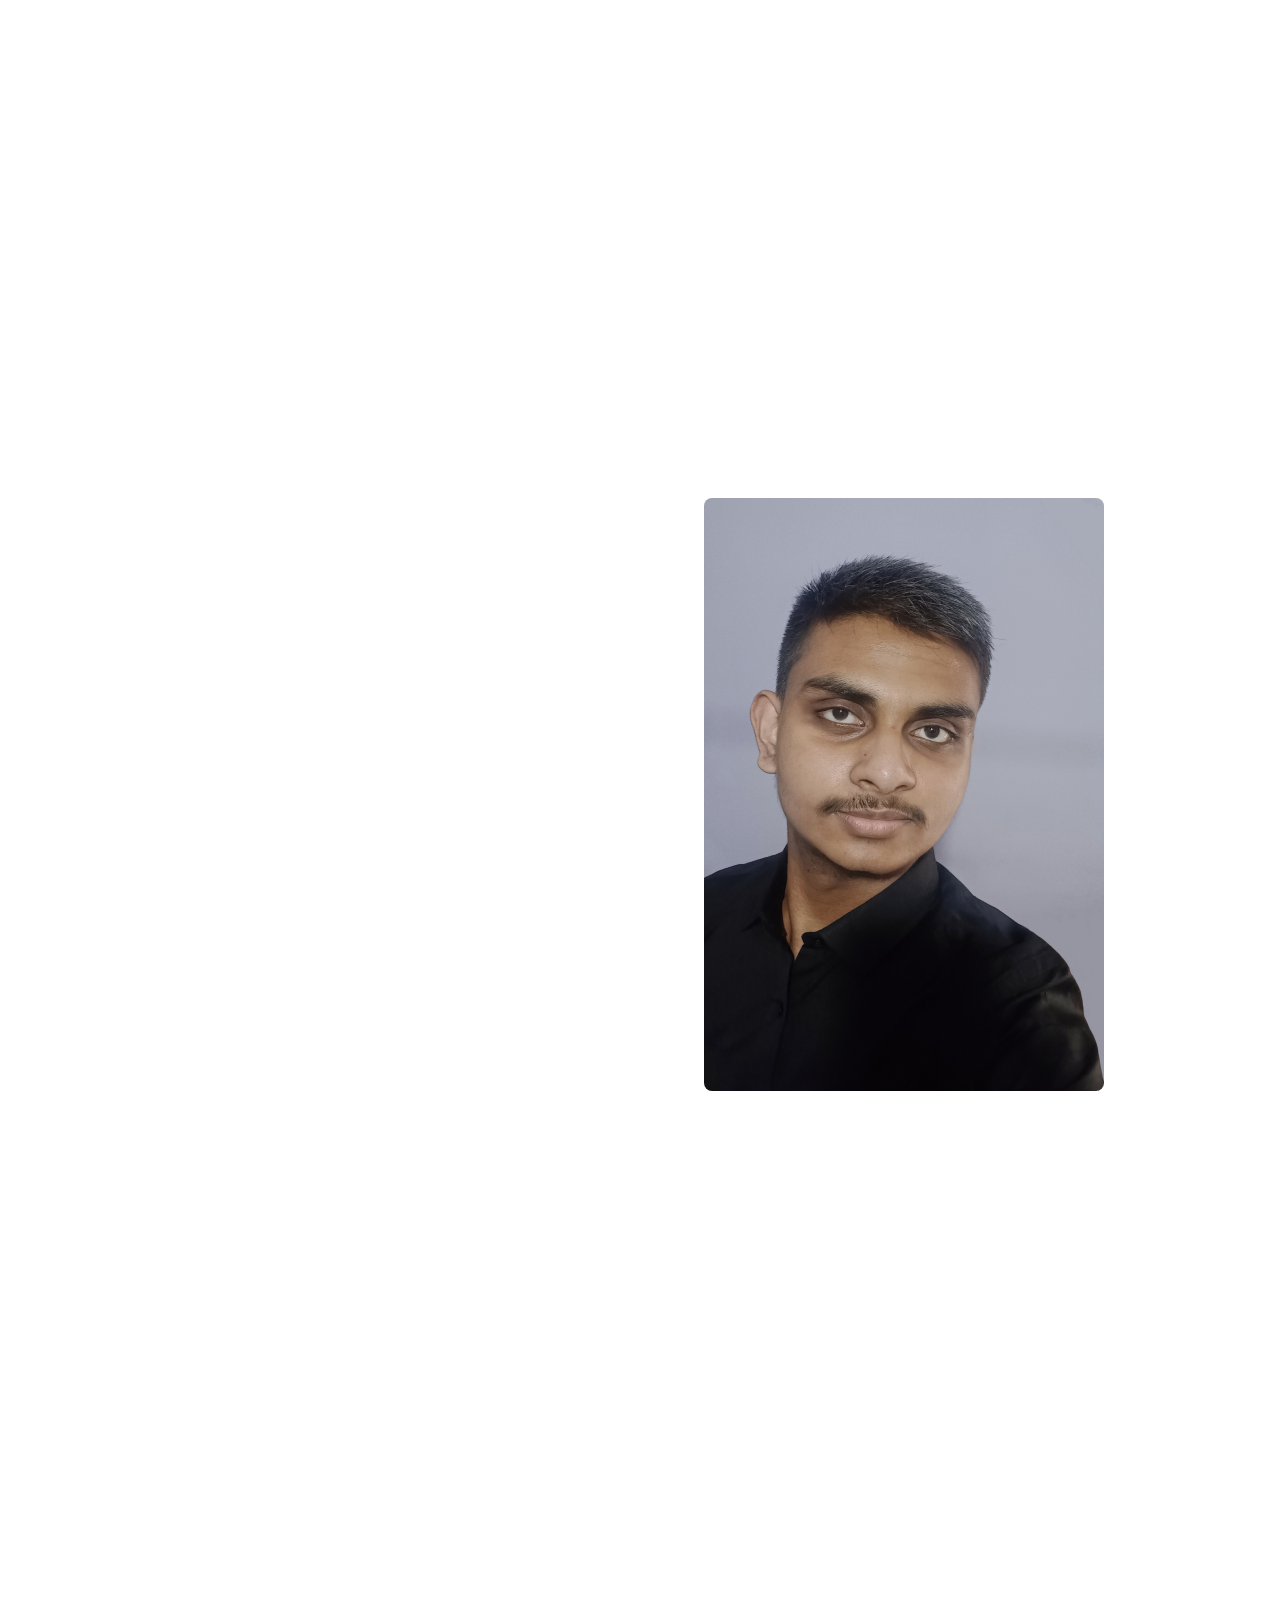
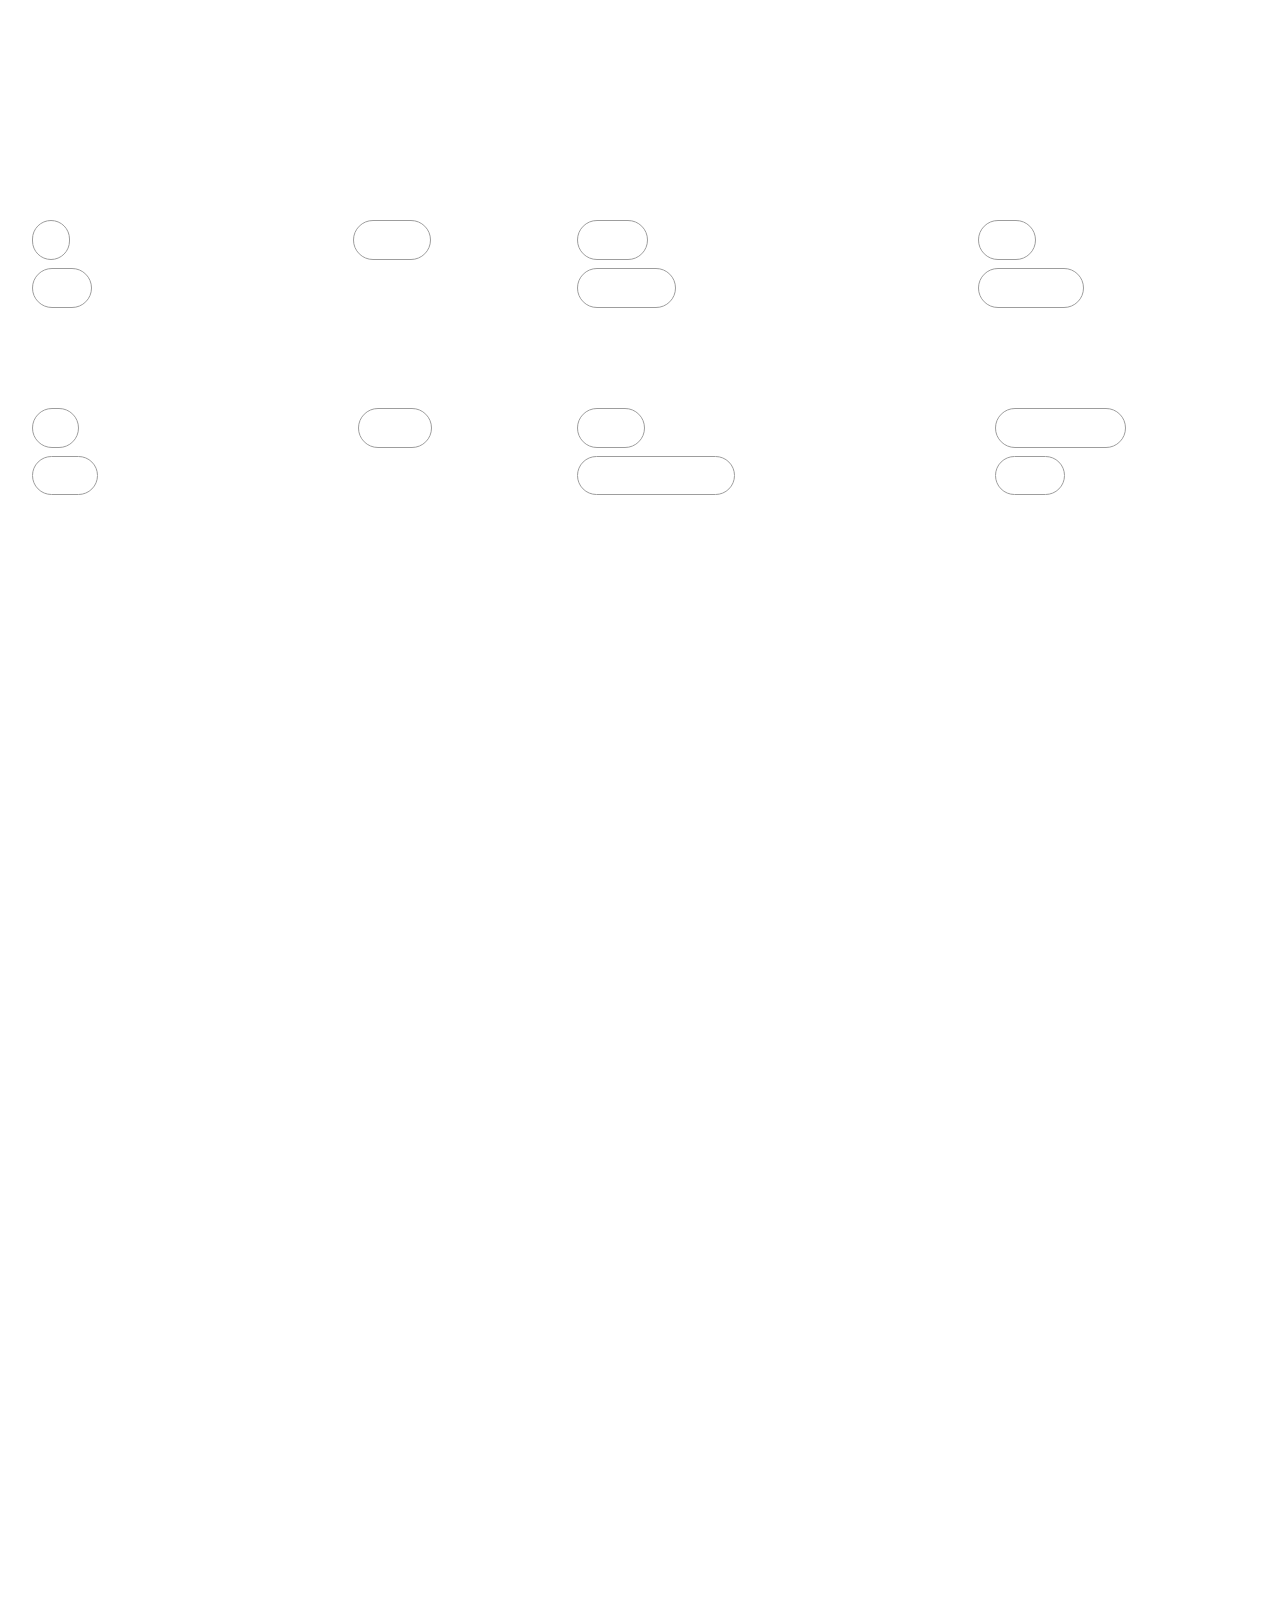
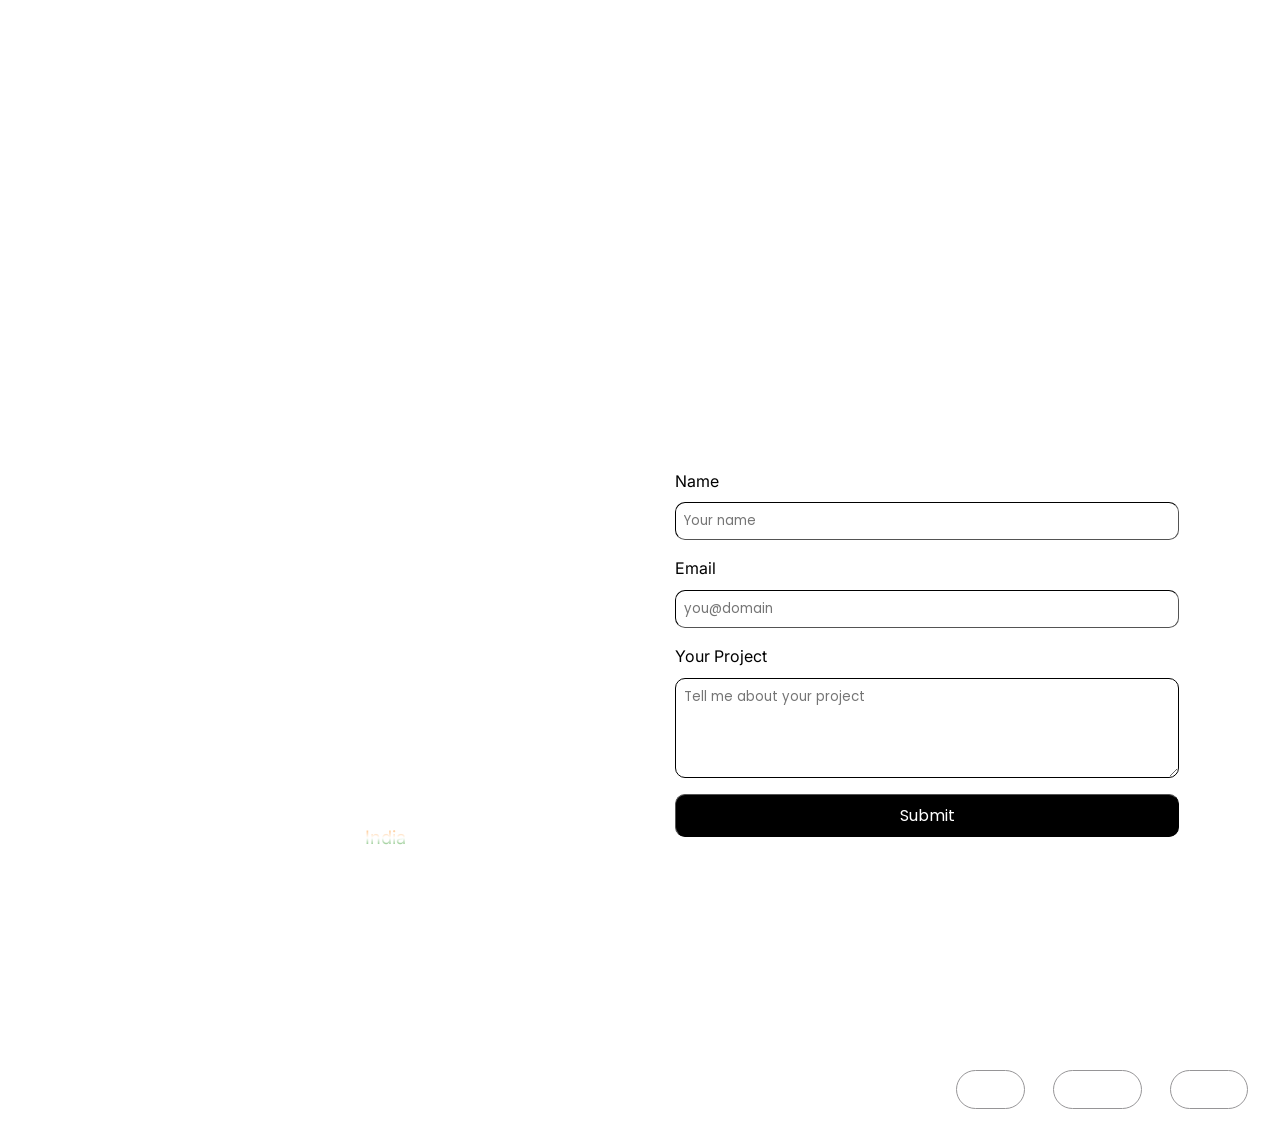
==== index.html @ 0ae8b8fb "modify:Add new fevicon icon" ====
<!doctype html>
<html lang="en">

<head>
  <meta charset="UTF-8" />
  <meta name="viewport" content="width=device-width, initial-scale=1.0" />
  <title>Anubhab Pathak — Software Engineer</title>
  <link rel="icon" type="image/png" href="assets/favicon_1/favicon-96x96.png" sizes="96x96" />
  <link rel="icon" type="image/svg+xml" href="assets/favicon/favicon.svg" />
  <link rel="shortcut icon" href="assets/favicon_1/favicon.ico" />
  <link rel="apple-touch-icon" sizes="180x180" href="assets/favicon_1/apple-touch-icon.png" />
  <link rel="manifest" href="assets/favicon_1/site.webmanifest" />
  <link rel="preconnect" href="https://fonts.googleapis.com" />
  <link rel="preconnect" href="https://fonts.gstatic.com" crossorigin />
  <link
    href="https://fonts.googleapis.com/css2?family=Cormorant:ital,wght@0,300..700;1,300..700&family=Inter:ital,opsz,wght@0,14..32,100..900;1,14..32,100..900&family=Permanent+Marker&family=Poppins:ital,wght@0,100;0,200;0,300;0,400;0,500;0,600;0,700;0,800;0,900;1,100;1,200;1,300;1,400;1,500;1,600;1,700;1,800;1,900&display=swap"
    rel="stylesheet" />
  <link rel="stylesheet" href="https://cdnjs.cloudflare.com/ajax/libs/font-awesome/6.5.1/css/all.min.css" />
  <link rel="stylesheet" href="style.css" />
</head>

<body>
  <div>
    <video autoplay loop muted playsinline class="bg-video">
      <source src="assets/portfolio_background_video_3.mp4" type="video/mp4" />
    </video>
  </div>
  <header>
    <div class="Home" style="padding: 8px"><a href="#hero-section">Anubhab Pathak</a></div>
    <div>
      <nav class="nav_buttons">
        <button class="hamburger" id="hamburger" aria-label="Toggle navigation">
          <span class="bar"></span>
          <span class="bar"></span>
          <span class="bar"></span>
        </button>
        <ul class="nav_setting" id="nav_setting">
          <li class="nav-item"><a href="#about-section" class="nav-link">About Me</a></li>
          <li class="nav-item"><a href="#skills-section" class="nav-link">Skills</a></li>
          <li class="nav-item"><a href="#projects-section" class="nav-link">Projects</a></li>
          <li class="nav-item"><a href="#contacts-section" class="nav-link">Contacts</a></li>
        </ul>
      </nav>
    </div>
  </header>
  <main>
    <section id="hero-section" class="hero hidden-element">
      <div class="hero_details_whole">
        <div class="hero_details_card">
          <h1 style="padding-top: 8px">Hi, I'm Anubhab Pathak</h1>
          <p>
            I'm a Computer Science student at Chandigarh University passionate
            about Web Development, Python, Cybersecurity, AI, and building
            real-world projects.Currently focused on creating projects,
            contributing to communities, and growing into a full-stack
            developer.
          </p>
        </div>
        <div>
          <dl class="hero_details_list_grid">
            <div>
              <dt>Location</dt>
              <dd>Mohali, Punjab</dd>
            </div>
            <div>
              <dt>Focus</dt>
              <dd>Software Developer</dd>
            </div>
            <div>
              <dt>Languages</dt>
              <dd>Hindi, English, Assamese</dd>
            </div>
            <div>
              <dt>Other Interest</dt>
              <dd>Hackathon Enthusiast</dd>
            </div>
          </dl>
        </div>
      </div>
      <div class="My_image_container hidden-element">
        <img class="My_image_styles" src="assets/my_image.webp" alt="Anubhab Pathak Image" srcset="" width="400" />
      </div>
    </section>
    <section id="about-section" class="About hidden-element">
      <div class="About_head">
        <h2>About Me</h2>
      </div>
      <div class="About_para">
        <p>
          I'm Anubhab, a Computer Science Engineering student at Chandigarh
          University.
        </p>
        <p>
          I enjoy turning ideas into real projects and constantly learning new
          technologies. My current focus is frontend development, Python
          programming, problem solving, and building a strong foundation in
          software engineering.
        </p>
        <p>
          Apart from academics, I'm actively involved in the
          <b>IEI Student Chapter (CU)</b> and <b>GDSC community</b>, where I
          collaborate with like-minded students and participate in technical
          activities.
        </p>
        <p>
          My long-term goal is to become a skilled software engineer and
          eventually build products that solve meaningful problems.
        </p>
      </div>
    </section>
    <section id="skills-section" class="Skills hidden-element">
      <div>
        <h2>Skills</h2>
      </div>
      <div style="padding-top: 32px">
        <dl class="skills_grid_list">
          <div>
            <div style="position: relative">
              <dt>Programming</dt>
            </div>
            <div class="skills_grid_list_parts">
              <dd>C</dd>
              <dd>Python</dd>
              <dd>C++</dd>
            </div>
          </div>
          <div>
            <div style="position: relative">
              <dt>Web Development</dt>
            </div>
            <div class="skills_grid_list_parts">
              <dd>HTML</dd>
              <dd>CSS</dd>
              <dd>Bootstrap</dd>
              <dd>JavaScript</dd>
            </div>
          </div>
          <div>
            <div style="position: relative">
              <dt>Tools</dt>
            </div>
            <div class="skills_grid_list_parts">
              <dd>Git</dd>
              <dd>Canva</dd>
              <dd>Linux</dd>
            </div>
          </div>
          <div>
            <div style="position: relative">
              <dt>Learning</dt>
            </div>
            <div class="skills_grid_list_parts">
              <dd>React</dd>
              <dd>Cybersecurity</dd>
              <dd>Cloud Computing</dd>
              <dd>AI/ML</dd>
            </div>
          </div>
        </dl>
      </div>
    </section>
    <section class="Experience__Education hidden-element" id="experience__education-section">
      <div class="Experience">
        <h2 style="padding-bottom: 32px">Experience</h2>
        <ul>
          <li>
            <div>
              <h3 style="
                    text-decoration: underline;
                    padding-bottom: 16px;
                    font-size: 25px;
                  ">
                Robo Club, Chandigarh University
              </h3>
              <span style="font-size: 19px">Core Team Member (Documentation & Operations
                Department)</span>
              <p>
                Contributing to technical events, documentation, coordination,
                and club activities.
              </p>
            </div>
          </li>
          <li>
            <div>
              <h3 style="
                    text-decoration: underline;
                    padding-bottom: 16px;
                    font-size: 25px;
                  ">
                Google Developer Groups, Chandigarh University
              </h3>
              <div style="font-size: 19px">Community Member</div>
              <p>
                Participating in developer events, workshops, and learning
                opportunities.
              </p>
            </div>
          </li>
        </ul>
      </div>
      <div class="Education">
        <h2 style="padding-bottom: 32px">Education</h2>
        <ul>
          <li>
            <div>
              <div style="padding-bottom: 16px; font-size: 19px">
                Bachelor of Engineering (Computer Science & Engineering)
              </div>
              <div style="
                    opacity: 70%;
                    display: flex;
                    flex-direction: row;
                    justify-content: space-between;
                  ">
                <span>Chandigarh University</span>
                <span>2025 - 2029</span>
              </div>
            </div>
          </li>
        </ul>
      </div>
    </section>
    <section class="Projects hidden-element" id="projects-section">
      <div>
        <h2 style="padding: 32px">Projects</h2>
      </div>
      <div>
        <ul>
          <li class="hidden-element">
            <h3 style="
                    text-decoration: underline;
                    padding-bottom: 16px;
                    font-size: 25px;
                  ">Portfolio Website</h3>
            <p>
              Personal portfolio website showcasing my projects, skills, and
              journey as a developer.
            </p>
            <div>
              <div class="in_btw_flex">
                <span style="font-size:20px;font-weight: bold">Technologies:</span>
                <span style="opacity: 70%;">HTML • CSS • Javascript</span>
              </div>
              <div class="in_btw_flex">
                <span style="font-size:20px;font-weight: bold">Features:</span>
                <span style="opacity: 70%;">Responsive Design</span>
                <span style="opacity: 70%;">Project Showcase</span>
                <span style="opacity: 70%;">Contact Section</span>
              </div>
            </div>
            <div class="icon_git_link" style="padding: 8px">
              <a href="https://github.com/Anu-aracnade/anubhab-portfolio-website">
                <span><i class="fa-brands fa-square-github fa-2xl icon_ani"></i></span>
              </a>
            </div>
          </li>
          <li class="hidden-element">
            <div>
              <h3 style="
                    text-decoration: underline;
                    padding-bottom: 16px;
                    font-size: 25px;
                  ">MindAnchor</h3>
              <p>
                AI-powered focus companion that helps students reduce
                distractions and improve productivity using webcam presence
                detection, focus analytics, and an intelligent study chatbot.
              </p>
              <div class="in_btw_flex">
                <span style="font-size:20px;font-weight: bold">Technologies:</span>
                <span style="opacity: 70%;"">Python • OpenCV • SQLite • Ollama • Tkinter</span>
                </div>
                <div class=" in_btw_flex">
                  <span style="font-size:20px;font-weight: bold">Features:</span>
                  <span style="opacity: 70%;">Face Presence Detection</span>
                  <span style="opacity: 70%;">Focus Session Tracking</span>
                  <span style="opacity: 70%;">AI Study Assistant</span>
                  <span style="opacity: 70%;">Analytics Dashboard</span>
                  <p style="padding-top: 16px; font-weight: bold;">
                    Built during Hack-O-Octo 3.0 (24-hour Hackathon) and it was
                    my first software project
                  </p>
              </div>
            </div>
             <div class="icon_git_link" style="padding: 8px">
              <a href="https://github.com/Anu-aracnade/MindAnchor">
                <span><i class="fa-brands fa-square-github fa-2xl icon_ani"></i></span>
              </a>
            </div>
          </li>
        </ul>
      </div>
    </section>
    <section class="contacts hidden-element" id="contacts-section">
      <div class="my_contact_details">
        <div>
          <h2 style="padding-bottom: 19px;">Let's Connect!</h2>
          <p>
            I'm always open to discussing technology, projects, hackathons,
            and opportunities.
          </p>
        </div>
        <div>
          <ul class="contact_icons">
            <li>
              <a href="mailto:anubhab01.aracnade@gmail.com" class="icon_ani">
                <span><i class="fa-solid fa-at fa-xl"></i></span>
              </a>
            </li>
            <li>
              <a href="https://linkedin.com/in/anubhab-p-7bbb3b365" class="icon_ani">
                <span><i class="fa-brands fa-linkedin fa-xl"></i></span>
              </a>
            </li>
            <li>
              <a href="https://github.com/Anu-aracnade" class="icon_ani">
                <span><i class="fa-brands fa-github fa-xl"></i></span>
              </a>
            </li>
            <li style="font-size: 18.5px;
                    background: #FF9933;
                    background: linear-gradient(180deg,
                    rgba(255, 153, 51, 1) 0%,
                    rgba(255, 255, 255, 1) 50%, 
                    rgba(18, 136, 8, 1) 100%);
                    -webkit-background-clip: text;
                    -webkit-text-fill-color: transparent;
                    background-clip: text;
                    color: transparent;">India
                    </li>
          </ul>
        </div>
      </div>
      <div class="viewer_details hidden-element">
        <form action="" novalidate>
          <div>
            <label for="viewer_name">Name</label>
            <input type="text" name="name" id="contact-name" placeholder="Your name" />
          </div>
          <div>
            <label for="viewer_email">Email</label>
            <input type="text" name="email" id="email-address" placeholder="you@domain" />
          </div>
          <div>
            <label for="viewer_project">Your Project</label>
            <textarea name="message" id="project_message" placeholder="Tell me about your project"></textarea>
          </div>
          <div>
            <button type="submit">
              <div>
                <p class="button_text">Submit</p>
              </div>
            </button>
          </div>
        </form>
      </div>
    </section>
  </main>
  <footer class="hidden-element">
    <div class="footer_division">
      <div class="my_details_footer">
        <span>Designed and built by Anubhab Pathak</span>
        <span>Mohali,Punjab</span>
        <span><a href="">Privacy</a></span>
      </div>
      <div class="my_contacts_footer">
        <a href="mailto:anubhab01.aracnade@gmail.com" class="your-existing-button-class" id="GMAIL_BUTTON_ID">
          <span class="btn-text">Gmail</span>  
          <span class="btn-icons">
            <i id="copyIcon" class="fa-regular fa-copy"></i>
            <i id="checkIcon" class="fa-solid fa-check" style="display: none;"></i>
          </span>
        </a>
        <a href="https://linkedin.com/in/anubhab-p-7bbb3b365">LinkedIn</a>
        <a href="https://github.com/Anu-aracnade">GitHub</a>
      </div>
    </div>
  </footer>
  <script src="script.js"></script>
</body>
</html>
---- style.css ----
* {
  margin: 0;
  padding: 0;
  box-sizing: border-box;
}
html {
  scroll-behavior: smooth;
}
.bg-video {
  position: fixed;
  top: 0;
  left: 0;
  width: 100%;
  height: 100%;
  z-index: -1;
  object-fit: cover;
}
body {
  font-family: "Inter", sans-serif;
  color: rgb(255, 255, 255);
  line-height: 1.6;
}
header {
  display: flex;
  flex-direction: row;
  justify-content: space-between;
  padding: 16px;
  padding-right: 32px;
  padding-left: 32px;
  /* stick it to the top */
  position: sticky;
  position: -webkit-sticky;
  top: 0;
  z-index: 100;
  /* Semi-transparent background & The foggy/blur effect */
  backdrop-filter: blur(12px);
  -webkit-backdrop-filter: blur(12px);
}
h1 {
  font-family: "Permanent Marker", "Poppins", "Segoe UI";
  font-size: 55px;
}
h2 {
  font-family: "Permanent Marker", sans-serif;
  font-size: 50px;
}
h3 {
  font-family: "Poppins";
}
p {
  padding-bottom: 8px;
  font-family: "Cormorant";
  font-size: 20px;
}
ul {
  list-style-type: none;
}
label {
  color: black;
}
input {
  color: rgb(0, 0, 0);
  text-decoration: none;
  position: relative;
  font-family: "Poppins";
  padding: 8px;
  border-radius: 10px;
  background-color: transparent;
  border-width: 1px;
  border-color: black;
}
textarea {
  color: black;
  text-decoration: none;
  position: relative;
  font-family: "Poppins";
  padding: 8px;
  border-radius: 10px;
  background-color: transparent;
  border-width: 1px;
  border-color: black;
  height: 100px;
  resize: vertical;
}
button {
  display: flex;
  flex-direction: row;
  justify-content: space-between;
  border-radius: 10px;
  border-width: 1px;
  border-color: rgb(0, 0, 0);
  background-color: black;
  transition: backgroud-color ease 0.5s;
}
button:hover {
  cursor: pointer;
  background-color: white;
}
nav {
  display: flex;
  flex-direction: row;
  justify-content: flex-end;
  padding: 8px;
  color: white;
}
.nav_setting {
  display: flex;
  flex-direction: row;
  justify-content: space-between;
  align-items: center;
  gap: 32px;
}
/* LVHA Rule for anchor links and Underline slide effect*/
a {
  color: inherit;
  text-decoration: none;
  position: relative;
  padding-bottom: 4px;
}
/* Underline effects */
a::after {
  content: ""; /*intialization for the browser*/
  position: absolute;
  width: 100%;
  height: 2px;
  bottom: 0;
  left: 0;
  background-color: currentColor;
  transform: scaleX(0);
  transform-origin: left;
  transition: transform 0.3s ease-out;
}
a:link {
  color: inherit;
  text-decoration: none;
}
a:visited {
  color: inherit;
  text-decoration: none;
}
a:hover::after {
  color: inherit;
  transform: scaleX(1);
}
a:active {
  color: inherit;
}

nav ul li {
  display: flex;
  flex-direction: row;
}
/* Hero Section */
.hero {
  position: relative;
  display: flex;
  flex-direction: row;
  align-items: center;
  justify-content: space-between;
  width: 100%;
  margin: 0px;
  padding: 50px 32px 0px;
}
.hero_details_whole {
  padding: 32px;
  display: flex;
  flex-direction: column;
  align-items: flex-start;
  flex: 0 0 50%;
  width: 100%;
}
.hero_details_card {
  display: block;
  width: 100%;
}
.hero_details_list_grid {
  display: grid;
  grid-template-columns: auto auto;
  justify-content: space-between;
  column-gap: 64px;
}
.hero_details_list_grid div {
  padding: 16px;
  padding-left: 0%;
}
.hero_details_list_grid div dt {
  font-weight: bold;
}
.My_image_container {
  position: absolute; /* Detaches image from normal section bounds */
  right: 5%; /* Aligns it to the right edge of the hero */
  top: 70%; /* Pushes the top edge down to the exact middle */
  width: 40%; /* Controls the horizontal space it occupies */
  z-index: 10; /* Places it on top of the next section */
}
.My_image_styles {
  max-width: 100%;
  height: auto;
  display: block;
  border-radius: 8px;
}

/* -----About Me Section----- */
.About {
  margin: 350px 0px 100px;
  padding: 64px 32px 0px;
  display: flex;
  flex-direction: column;
  justify-content: space-between;
  width: 75%;
}
.About_head {
  padding-bottom: 22px;
}
.About_para p {
  padding-bottom: 16px;
}
/* -----Skills Section------ */
.Skills {
  margin: 100px 0px 100px;
  padding: 64px 32px 0px;
  display: flex;
  flex-direction: column;
  justify-content: space-between;
  width: 100%;
}
.skills_grid_list {
  padding-bottom: 64px;
  display: grid;
  grid-template-columns: auto auto;
  justify-content: space-between;
  width: 90%;
}
.skills_grid_list_parts {
  padding-top: 16px;
  padding-bottom: 30px;
  display: grid;
  grid-template-columns: auto auto;
  position: relative;
  width: 100%;
  column-gap: 260px;
  opacity: 70%;
}
.skills_grid_list_parts dd {
  border: 1px solid rgb(116, 116, 116);
  border-radius: 20px;
  background-color: transparent;
  padding: 6px 12px;
  width: max-content; /*very important property*/
  margin: 0;
  margin-bottom: 8px;
  transition:
    color 0.3s ease,
    background-color 0.3s ease;
}
.skills_grid_list_parts dd:hover {
  color: black;
  background-color: white;
}
.skills_grid_list div div dt {
  font-weight: bold;
  font-size: 29px;
  font-family: "Cormorant", "Inter", sans-serif;
}
/* underline-element in the grid */
.skills_grid_list div div dt::after {
  content: "";
  position: absolute;
  width: 100%;
  height: 1px;
  bottom: -4px;
  left: 0px;
  background-color: rgb(255, 255, 255);
}
/* -----Experience & Education----- */
.Experience__Education {
  padding: 32px;
  display: flex;
  flex-direction: row;
  justify-content: space-between;
  column-gap: 20px;
}

/* -----Projects----- */
.Projects {
  margin: 100px 0px 100px;
  padding: 38px 32px 0px;
}
.Projects div ul {
  padding: 0px 32px;
  display: flex;
  flex-direction: row;
  justify-content: space-between;
  column-gap: 20px;
  width: 100%;
}

.Projects div ul li {
  width: 50%;
  border: 1px solid white;
  border-radius: 20px;
  padding: 12px 12px 6px;
  text-align: center;
  box-shadow: 0 4px 6px white;
  transition:
    transform 0.3s ease,
    box-shadow 0.3s ease;
}
.Projects div ul li:hover {
  transform: translateY(-8px);
  box-shadow: 0 12px 20px;
}
.in_btw_flex {
  padding-bottom: 0px;
  display: flex;
  flex-direction: column;
  justify-content: space-between;
}
/* -----Comtacts----- */
.contacts {
  margin-top: 100px;
  padding: 85px;
  display: flex;
  flex-direction: row;
  column-gap: 40px;
}
.my_contact_details {
  display: flex;
  flex-direction: column;
  justify-content: space-between;
  width: 50%;
}

.contact_icons {
  display: flex;
  flex-direction: row;
  justify-content: space-between;
  width: 60%;
}
.icon_ani{
  display: inline-block;
  transition: transform 0.3s ease;
}
.icon_ani:hover{
  transform: scale(1.3);
}
.icon_ani::after{
  content: none !important;
}

.viewer_details {
  padding: 16px;
  background-color: white;
  border-radius: 10px;
  width: 50%;
}

.viewer_details form {
  display: flex;
  flex-direction: column;
  justify-content: space-between;
  row-gap: 16px;
}

.viewer_details form div {
  display: flex;
  flex-direction: column;
  width: 100%;
  row-gap: 8px;
}
.button_text {
  font-family: "Poppins";
  padding: 8px;
  font-size: 16px;
  color: #ffffff;
  transition: color ease 0.5s;
}
.button_text:hover {
  color: rgb(0, 0, 0);
}

/* -----Footer----- */
.footer_division {
  margin-top: 100px;
  padding: 32px;
  display: flex;
  flex-direction: row;
  justify-content: space-between;
  width: 100%;
}

.my_details_footer {
  display: flex;
  flex-direction: row;
  justify-content: space-between;
  width: 50%;
}
.my_contacts_footer {
  display: flex;
  flex-direction: row;
  justify-content: space-between;
  width: 24%;
}
.my_contacts_footer a {
  all: unset;
  padding: 6px 12px;
  border: 1px solid;
  border-color: rgb(150, 149, 151);
  border-radius: 20px;
  transition:
    background-color ease 0.3s,
    color ease 0.3s;
}
.my_contacts_footer a::after {
  content: none;
}
.my_contacts_footer a:hover {
  cursor: pointer;
  background-color: white;
  color: black;
}
.icon_git_link a::after{ 
  content:none;
}
/* Target all mobile screens */
@media screen and (max-width: 820px) {
  /* 1. Target every <section> element or main structural wrapper */
  main,
  section,
  header,
  footer {
    display: block !important; /* Destroys desktop grid/flex mappings */
    width: 100% !important;
    max-width: 100% !important;
    padding-left: 5px !important; /* Clean side margins so text doesn't hug screen edges */
    padding-right: 5px !important;
    margin-left: 0 !important;
    margin-right: 0 !important;
    box-sizing: border-box !important; /* Prevents unwanted horizontal layout drift */
  }
}
/* --------For Mobile-------- */
@media screen and (max-width: 820px) and (orientation: portrait) {
  header {
    display: flex !important;
    flex-direction: row !important;
    padding: 10px 6px 6px !important;
  }  
  .hero {
    padding-top: 32px !important;
    display: flex !important;
    flex-direction: column !important;
    align-items: center !important;
    width: 100% !important;
    height: auto !important;
  }
  .My_image_container {
    position: static !important;
    width: 100% !important;
    max-width: 400px !important;
    margin-top: 24px !important;
  }
  .About{
    margin-top: 100px !important;
  }
  .Skills {
    margin-top: 30px;
    margin-bottom: 0px;
  }
  .skills_grid_list {
    display: flex;
    flex-direction: column;
    justify-content: space-between;
  }
  .skills_grid_list_parts {
    display: flex !important;
    flex-direction: column;
    justify-content: space-between;
  }
  .Projects div {
    text-align: center;
  }
  .Projects div ul {
    width: 100%!important;
    display: flex;
    flex-direction: column;
    justify-content: space-between;
    gap: 32px;
  }
  .Projects div ul li {
    width: 100%;
  }
  .contacts {
    display: flex !important;
    flex-direction: column;
    justify-content: space-between;
    gap: 32px !important;
  }
  .my_contact_details {
    padding: 0px 25px 0px;
    width: 100%;
    gap: 64px !important;
  }
  .contact_icons {
    width: 100% !important;
    display: flex;
    flex-direction: row;
    justify-content: space-between;
  }
  .viewer_details {
    width: 100%;
  }
  .footer_division {
    padding: 0px 5px 40px !important;
    width: 100% !important;
    display: flex !important;
    flex-direction: column-reverse !important;
    justify-content: space-between !important;
    gap: 20px !important;
  }
  .my_details_footer {
    width: 100% !important;
    display: flex !important;
    flex-direction: column-reverse !important;
    justify-content: space-between !important;
    gap: 10px;
  }
  .my_contacts_footer {
    gap: 8px;
  }
}
/* ------Hamburger Nav button (Mobile-View)-------- */

/* Helper class used by JavaScript to freeze page scroll */
body.no-scroll {
  overflow: hidden;
}

/* ==========================================
   NAVIGATION LAYOUT (DESKTOP DEFAULT)
   ========================================== */
.hamburger {
  display: none;
  background: none;
  padding: 0;
  background: transparent !important;
  outline: none; /* Removes outline boxes on click/hover */
  border: none;
  cursor: pointer;
  z-index: 101;
}

.bar {
  display: block;
  width: 25px;
  height: 3px;
  margin: 5px auto;
  background-color: #fff;
  transition: all 0.3s ease-in-out;
}

/* ==========================================
   MOBILE RESPONSIVE VIEW (768px & Smaller)
   ========================================== */
@media (max-width: 768px) {
  .hamburger { 
    display: block; 
  }
  .nav_setting {
    position: fixed; 
    font-family:"Cormorant";
    margin: 0;
    top: -100vh; /* Keeps menu hidden above the viewport */
    left: 0;
    width: 100vw;
    height: 100vh; 
    background-color: rgba(33, 33, 33, 0.98); 
    flex-direction: column;
    justify-content: center; 
    align-items: center; 
    transition: top 0.5s cubic-bezier(0.4, 0, 0.2, 1); 
    z-index: 99;
  }
  /* Drop-down trigger from the top */
  .nav_setting.active { 
    top: 0; 
  }
  .nav-item { 
    margin: 1.5rem 0; 
    margin-left: 0; /* Resets desktop margin spacing */
  }
  .nav-link {
    font-size: 2rem; 
  }
  /* Hamburger Icon Morphs into an 'X' */
  .hamburger.active .bar:nth-child(2) { 
    opacity: 0; 
  }
  .hamburger.active .bar:nth-child(1) { 
    transform: translateY(8px) rotate(45deg); 
  }
  .hamburger.active .bar:nth-child(3) { 
    transform: translateY(-8px) rotate(-45deg); 
  }
}

/*----------------------Smooth-SlideUp-Scroll-Effect------------------------- */
/* The initial invisible state */
.hidden-element {
  opacity: 0;
  transform: translateY(50px); /* Pushes the element down by 50px */
  transition: all 0.8s ease-out; /* Controls the smooth animation speed */
}

/* The state triggered when scrolled into view */
.hidden-element.show {
  opacity: 1;
  transform: translateY(0); /* Pulls the element up to its original spot */
}

/* Optional: Respect users who disable animations for accessibility */
@media (prefers-reduced-motion: reduce) {
  .hidden-element {
    transition: none;
    opacity: 1;
    transform: none;
  }
}
/* --------Gmail-Button-Copy-Effect--------- */
/* 1. Ensure the button layout can handle the swap layout smoothly */
.your-existing-button-class {
  position: relative;
  overflow: hidden;
  display: inline-flex !important;
  align-items: center;
  justify-content: center;
}

/* 2. Style your text and icons for a smooth transition */
.your-existing-button-class .btn-text,
.your-existing-button-class .btn-icons {
  transition: transform 0.2s ease, opacity 0.2s ease;
}

/* 3. Hide the icons by default and position them absolutely inside the button */
.your-existing-button-class .btn-icons {
  position: absolute ;
  padding-left:12px;
  opacity: 0;
  transform: translateY(20px); /* Pushes icon down out of view initially */
}

/* 4. ON HOVER: Hide the "Gmail" text by lifting it up */
.your-existing-button-class:hover .btn-text {
  opacity: 0;
  transform: translateY(-20px);
}

/* 5. ON HOVER: Pull the icons up into the center of the button */
.your-existing-button-class:hover .btn-icons {
  opacity: 1;
  transform: translateY(0);
}

/*-------------Git-Link-Icon-Position-Change_inDesktop-------------*/
@media (min-width: 768px) {
  .icon_git_link {
    position: absolute;
    top:12px;
}
}
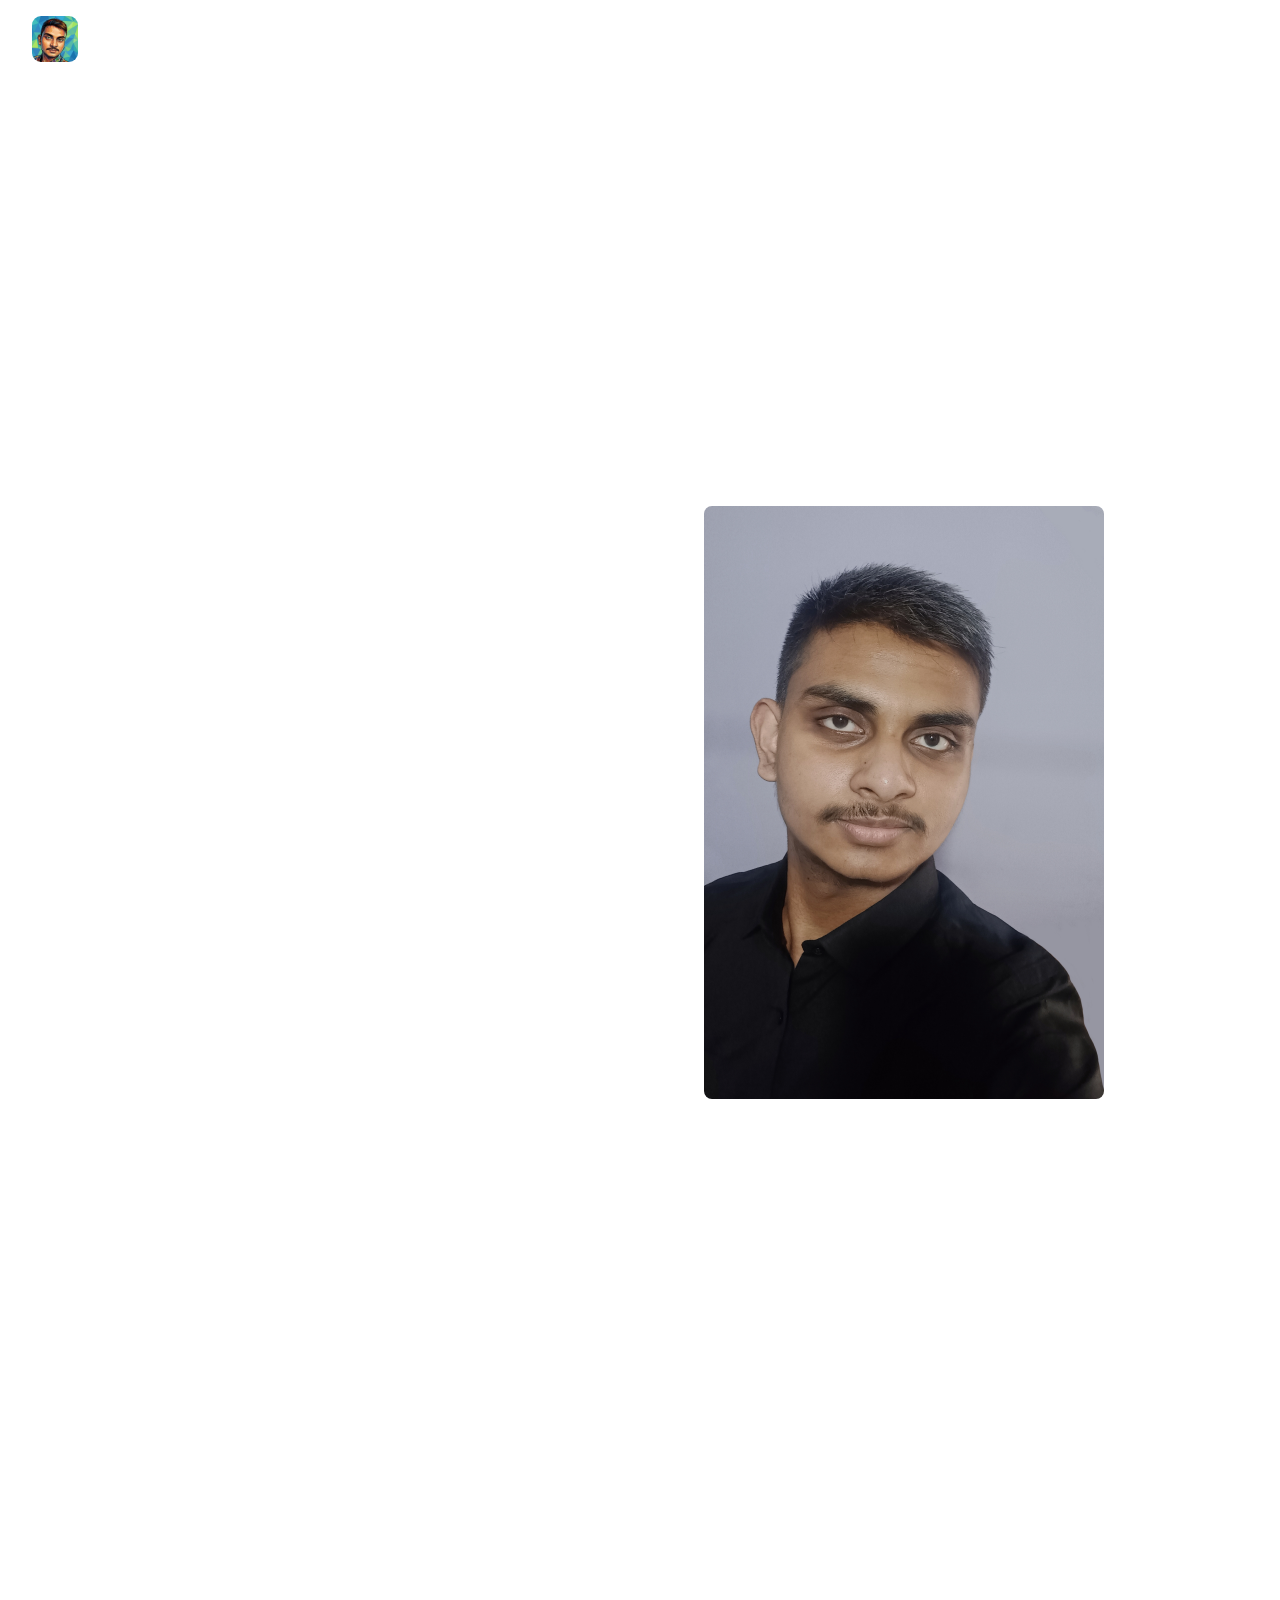
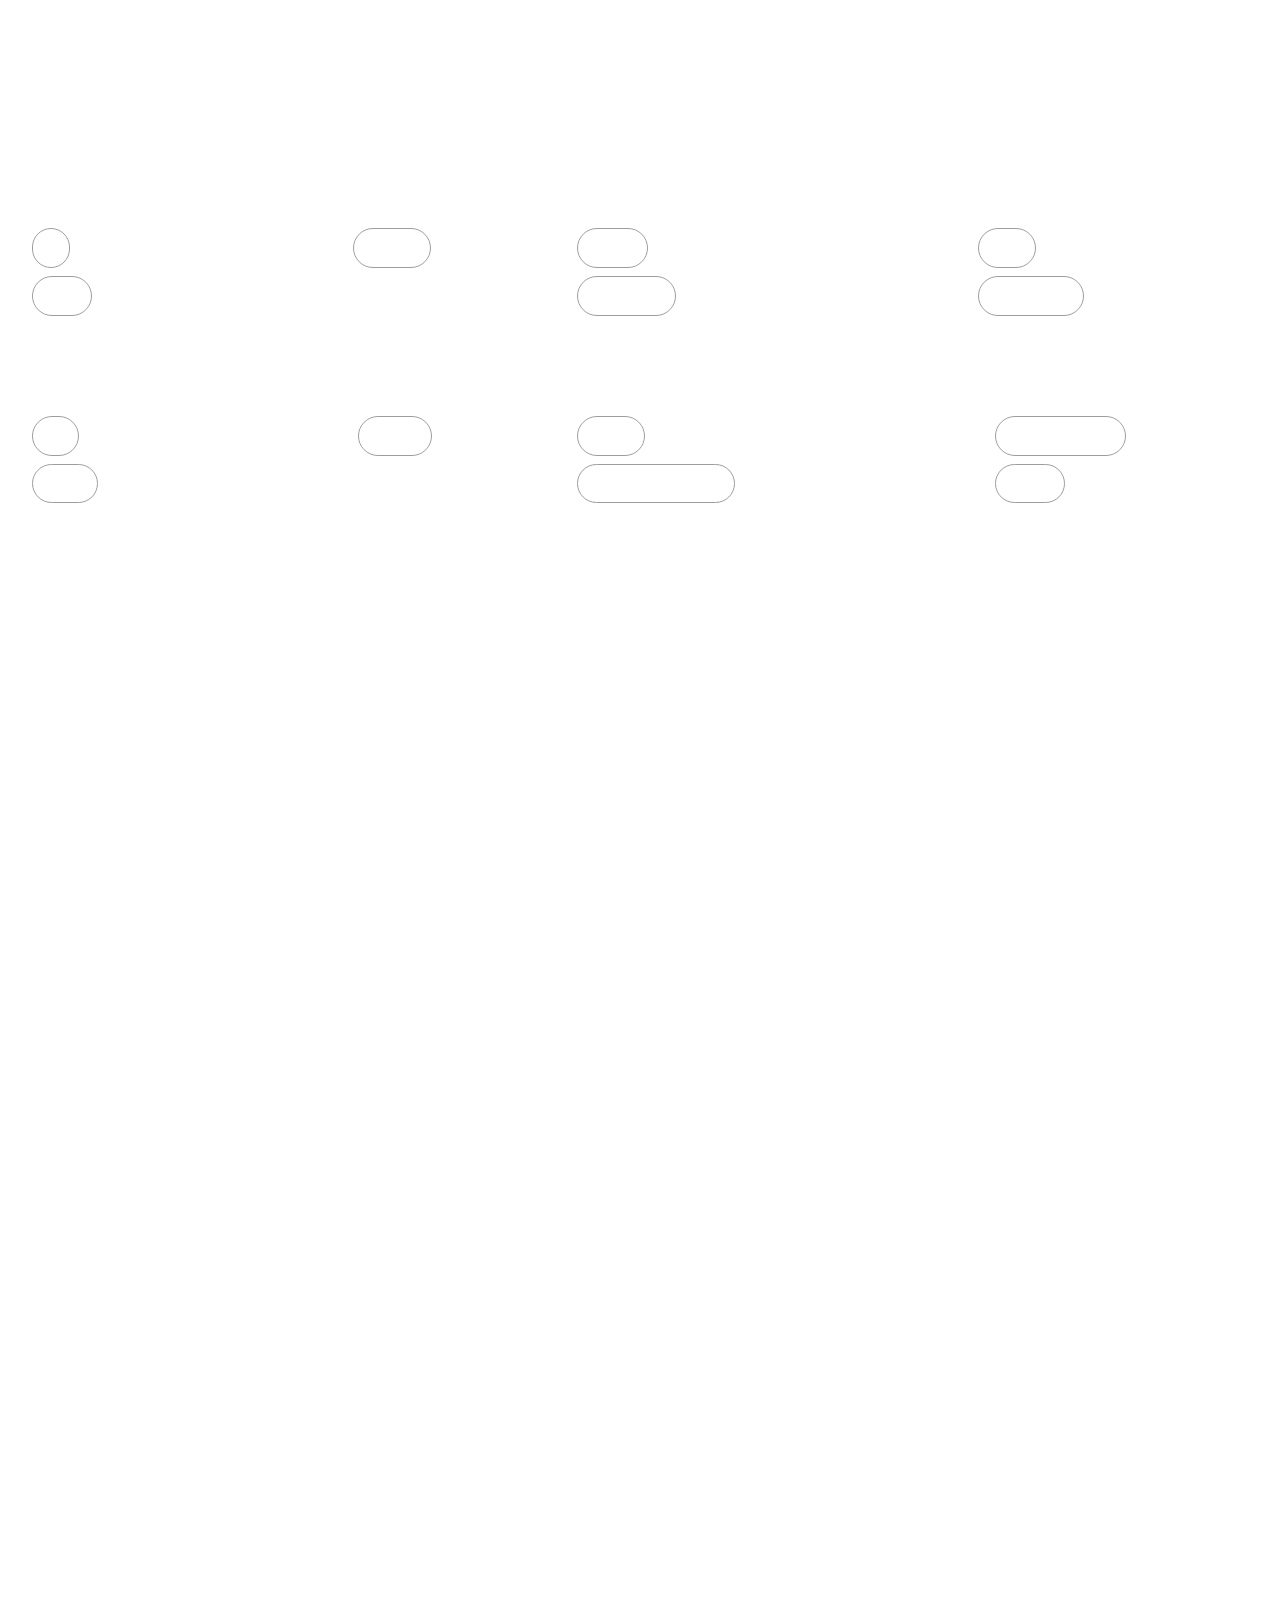
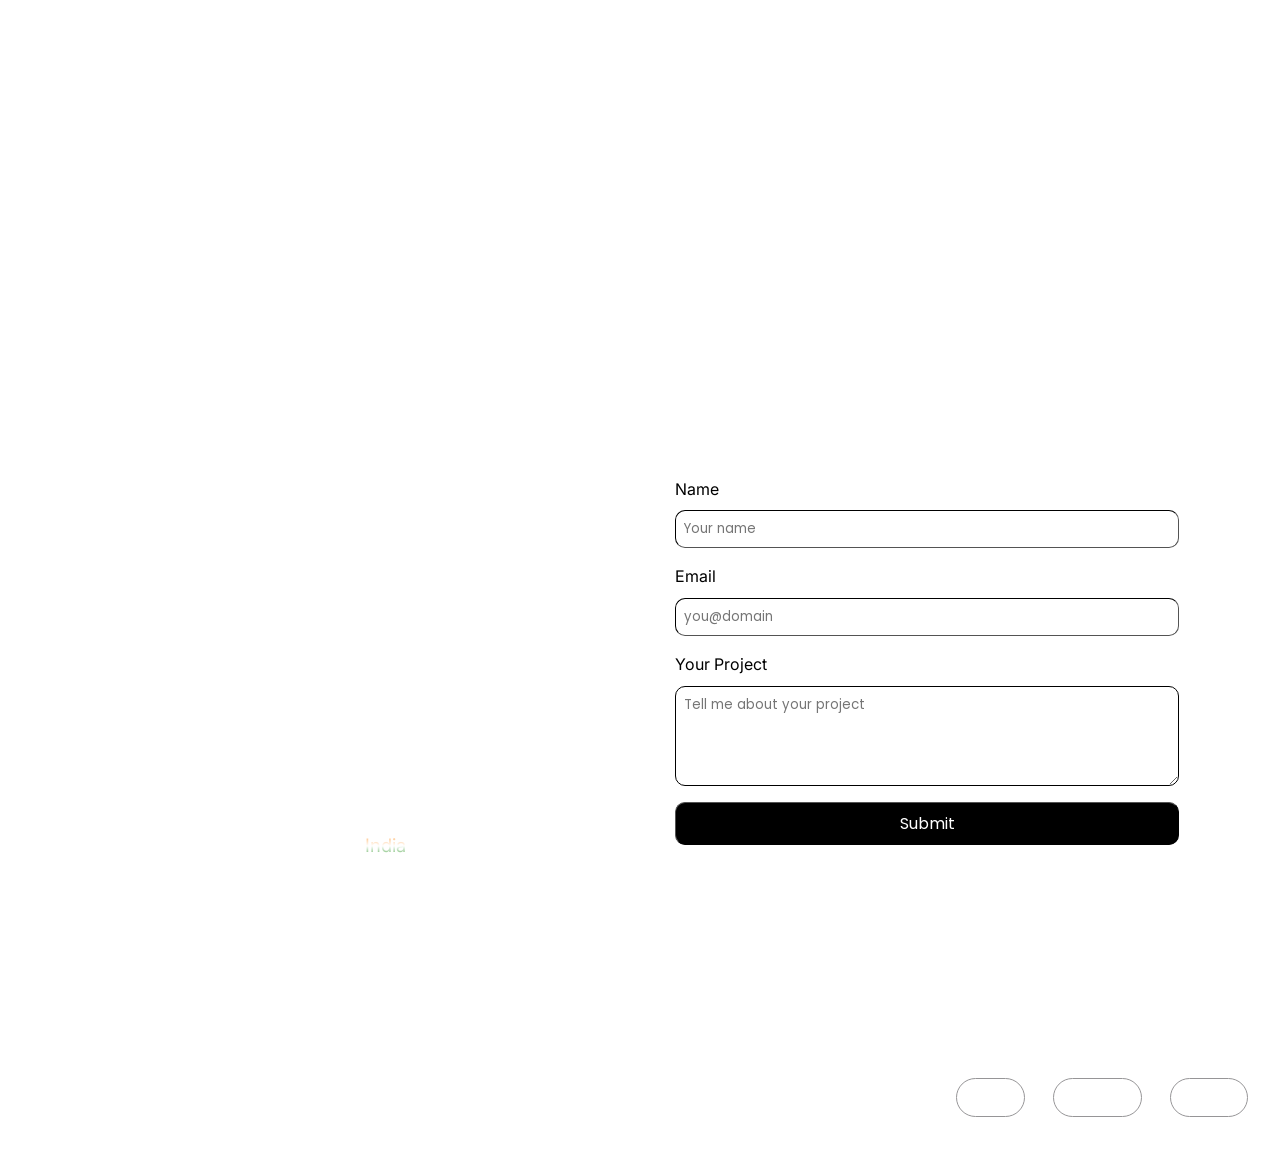
==== commit a687d3de: "Add my fevicon icon image to the header to clickable effect" ====
--- a/index.html
+++ b/index.html
@@ -20,13 +20,19 @@
 </head>
 
 <body>
+  <div class="custom-cursor"></div>
   <div>
     <video autoplay loop muted playsinline class="bg-video">
       <source src="assets/portfolio_background_video_3.mp4" type="video/mp4" />
     </video>
   </div>
   <header>
-    <div class="Home" style="padding: 8px"><a href="#hero-section">Anubhab Pathak</a></div>
+    <div class="self-flex">
+      <div class="Brand_Icon_container">
+        <a href="#hero-section"><img class="my_icon" src="assets/real_final_fevicon.png" alt="my_icon"></a>
+      </div>
+      <div class="Home" style="padding: 8px"><a href="#hero-section">Anubhab Pathak</a></div>
+    </div>
     <div>
       <nav class="nav_buttons">
         <button class="hamburger" id="hamburger" aria-label="Toggle navigation">
--- a/style.css
+++ b/style.css
@@ -5,6 +5,7 @@
 }
 html {
   scroll-behavior: smooth;
+  cursor: none;
 }
 .bg-video {
   position: fixed;
@@ -19,6 +20,7 @@
   font-family: "Inter", sans-serif;
   color: rgb(255, 255, 255);
   line-height: 1.6;
+  cursor: none;
 }
 header {
   display: flex;
@@ -35,6 +37,24 @@
   /* Semi-transparent background & The foggy/blur effect */
   backdrop-filter: blur(12px);
   -webkit-backdrop-filter: blur(12px);
+}
+.self-flex {
+  display: flex;
+  flex-direction: row;
+  justify-content: space-between;
+  gap: 16px;
+}
+.Brand_Icon_container a::after {
+  content: none;
+}
+.my_icon {
+  width: auto;
+  height: 46px;
+  border-radius: 9px;
+  transition: transform 0.3s ease;
+}
+.my_icon:hover {
+  transform: scale(1.3);
 }
 h1 {
   font-family: "Permanent Marker", "Poppins", "Segoe UI";
@@ -337,14 +357,14 @@
   justify-content: space-between;
   width: 60%;
 }
-.icon_ani{
+.icon_ani {
   display: inline-block;
   transition: transform 0.3s ease;
 }
-.icon_ani:hover{
+.icon_ani:hover {
   transform: scale(1.3);
 }
-.icon_ani::after{
+.icon_ani::after {
   content: none !important;
 }
 
@@ -419,8 +439,8 @@
   background-color: white;
   color: black;
 }
-.icon_git_link a::after{ 
-  content:none;
+.icon_git_link a::after {
+  content: none;
 }
 /* Target all mobile screens */
 @media screen and (max-width: 820px) {
@@ -445,7 +465,7 @@
     display: flex !important;
     flex-direction: row !important;
     padding: 10px 6px 6px !important;
-  }  
+  }
   .hero {
     padding-top: 32px !important;
     display: flex !important;
@@ -460,7 +480,7 @@
     max-width: 400px !important;
     margin-top: 24px !important;
   }
-  .About{
+  .About {
     margin-top: 100px !important;
   }
   .Skills {
@@ -481,7 +501,7 @@
     text-align: center;
   }
   .Projects div ul {
-    width: 100%!important;
+    width: 100% !important;
     display: flex;
     flex-direction: column;
     justify-content: space-between;
@@ -563,44 +583,44 @@
    MOBILE RESPONSIVE VIEW (768px & Smaller)
    ========================================== */
 @media (max-width: 768px) {
-  .hamburger { 
-    display: block; 
+  .hamburger {
+    display: block;
   }
   .nav_setting {
-    position: fixed; 
-    font-family:"Cormorant";
+    position: fixed;
+    font-family: "Cormorant";
     margin: 0;
     top: -100vh; /* Keeps menu hidden above the viewport */
     left: 0;
     width: 100vw;
-    height: 100vh; 
-    background-color: rgba(33, 33, 33, 0.98); 
+    height: 100vh;
+    background-color: rgba(33, 33, 33, 0.98);
     flex-direction: column;
-    justify-content: center; 
-    align-items: center; 
-    transition: top 0.5s cubic-bezier(0.4, 0, 0.2, 1); 
+    justify-content: center;
+    align-items: center;
+    transition: top 0.5s cubic-bezier(0.4, 0, 0.2, 1);
     z-index: 99;
   }
   /* Drop-down trigger from the top */
-  .nav_setting.active { 
-    top: 0; 
-  }
-  .nav-item { 
-    margin: 1.5rem 0; 
+  .nav_setting.active {
+    top: 0;
+  }
+  .nav-item {
+    margin: 1.5rem 0;
     margin-left: 0; /* Resets desktop margin spacing */
   }
   .nav-link {
-    font-size: 2rem; 
+    font-size: 2rem;
   }
   /* Hamburger Icon Morphs into an 'X' */
-  .hamburger.active .bar:nth-child(2) { 
-    opacity: 0; 
-  }
-  .hamburger.active .bar:nth-child(1) { 
-    transform: translateY(8px) rotate(45deg); 
-  }
-  .hamburger.active .bar:nth-child(3) { 
-    transform: translateY(-8px) rotate(-45deg); 
+  .hamburger.active .bar:nth-child(2) {
+    opacity: 0;
+  }
+  .hamburger.active .bar:nth-child(1) {
+    transform: translateY(8px) rotate(45deg);
+  }
+  .hamburger.active .bar:nth-child(3) {
+    transform: translateY(-8px) rotate(-45deg);
   }
 }
 
@@ -639,13 +659,15 @@
 /* 2. Style your text and icons for a smooth transition */
 .your-existing-button-class .btn-text,
 .your-existing-button-class .btn-icons {
-  transition: transform 0.2s ease, opacity 0.2s ease;
+  transition:
+    transform 0.2s ease,
+    opacity 0.2s ease;
 }
 
 /* 3. Hide the icons by default and position them absolutely inside the button */
 .your-existing-button-class .btn-icons {
-  position: absolute ;
-  padding-left:12px;
+  position: absolute;
+  padding-left: 12px;
   opacity: 0;
   transform: translateY(20px); /* Pushes icon down out of view initially */
 }
@@ -666,6 +688,24 @@
 @media (min-width: 768px) {
   .icon_git_link {
     position: absolute;
-    top:12px;
-}
-}+    top: 12px;
+  }
+}
+
+/* ------------Desktop-Cursor-Effect------------ */
+@media (min-width: 768px) {
+  .custom-cursor {
+    width: 25px;
+    height: 25px;
+    background-color: white;
+    border-radius: 50%;
+    position: fixed;
+    top: 0;
+    left: 0;
+    pointer-events: none; /* Prevents the cursor from blocking clicks */
+    z-index: 9999;
+    mix-blend-mode: difference;
+    transform: translate(-50%, -50%); /* Centers the circle on the pointer */
+    transition: transform 0.1s ease-out; /* Adds a tiny bit of smoothness */
+  }
+}
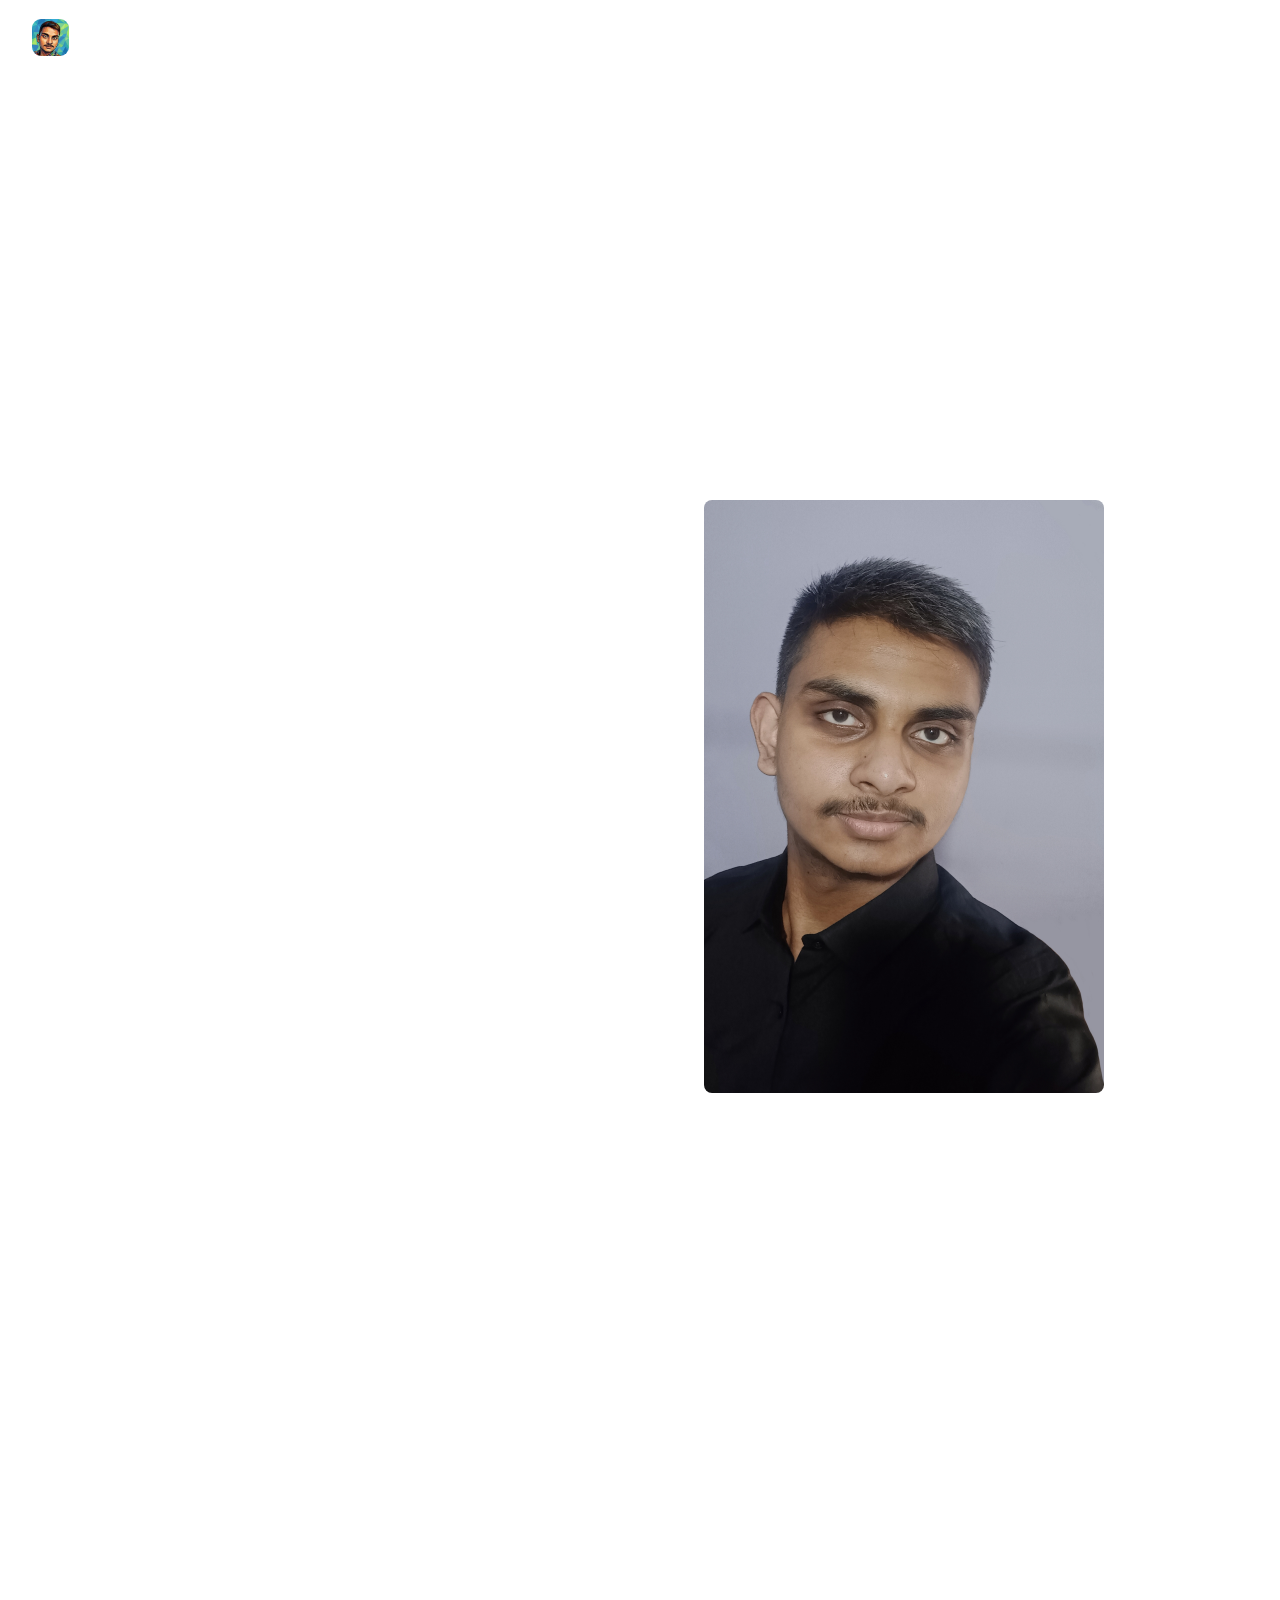
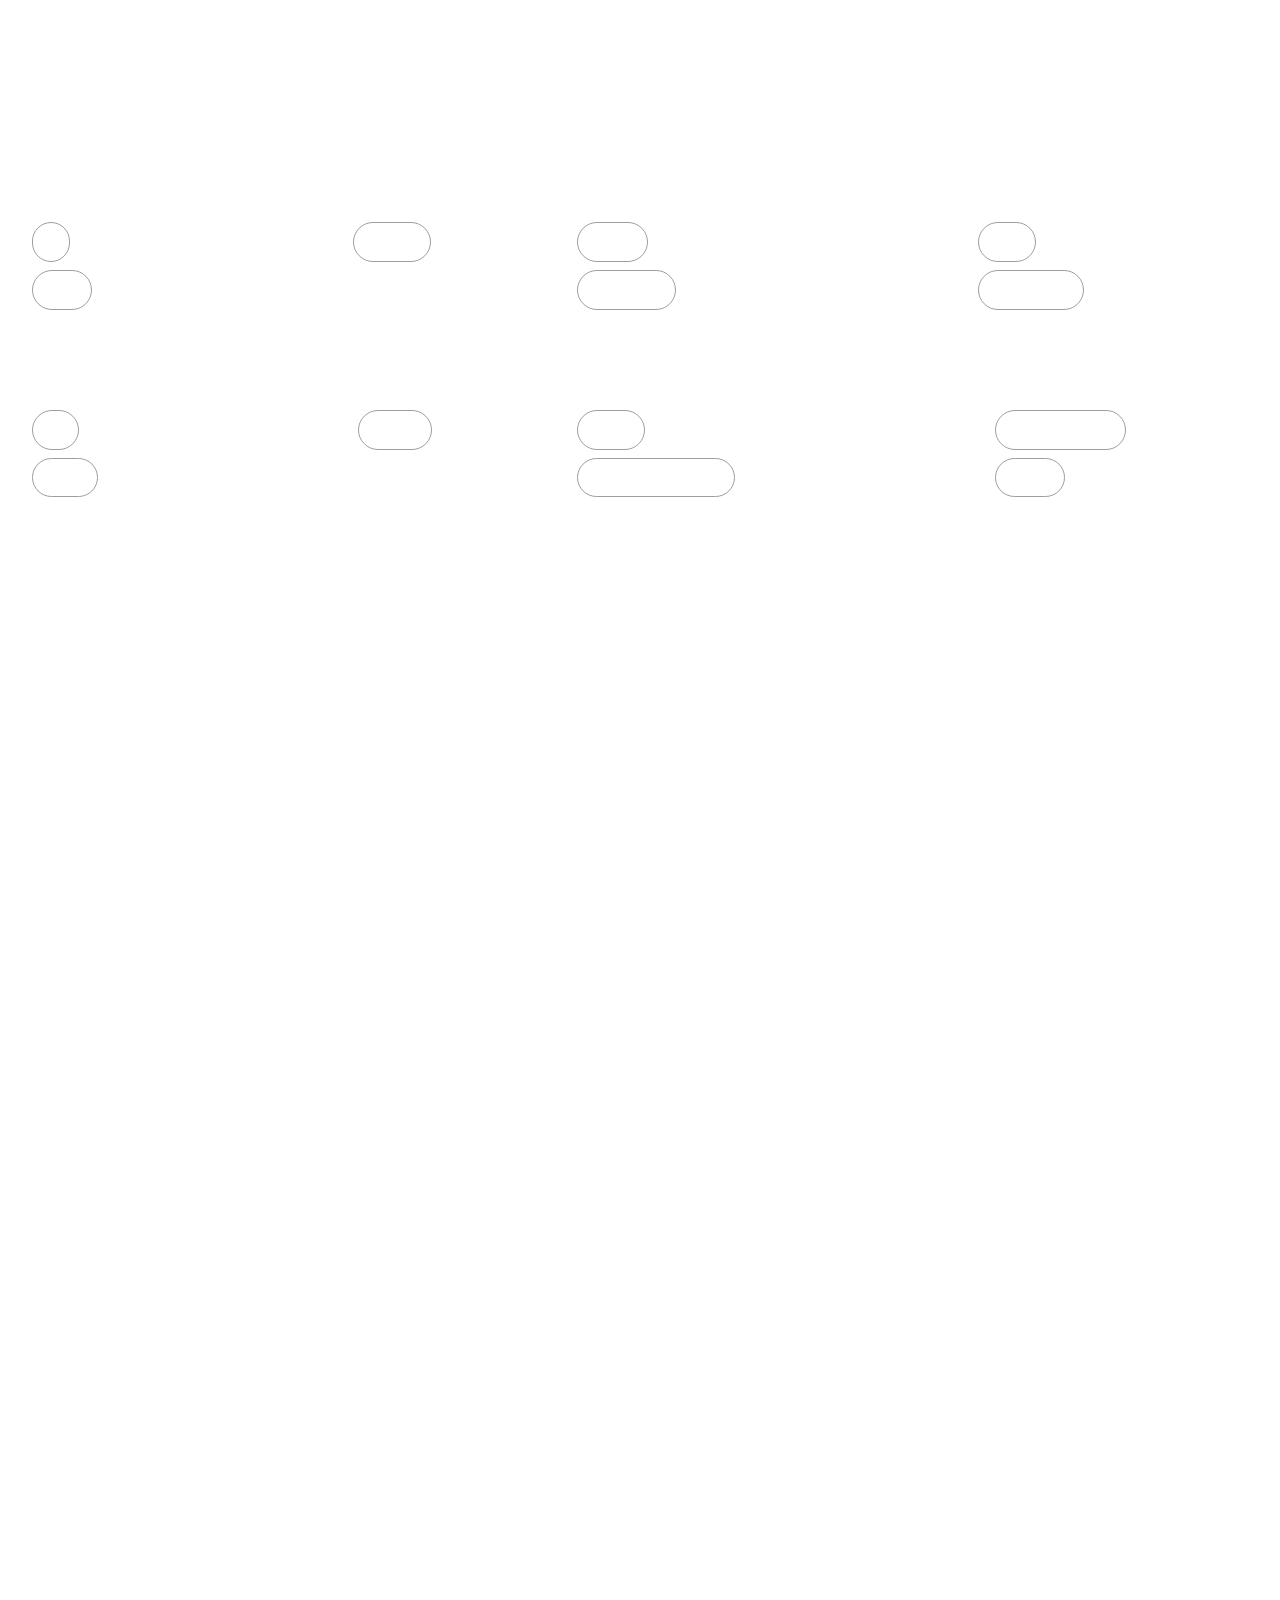
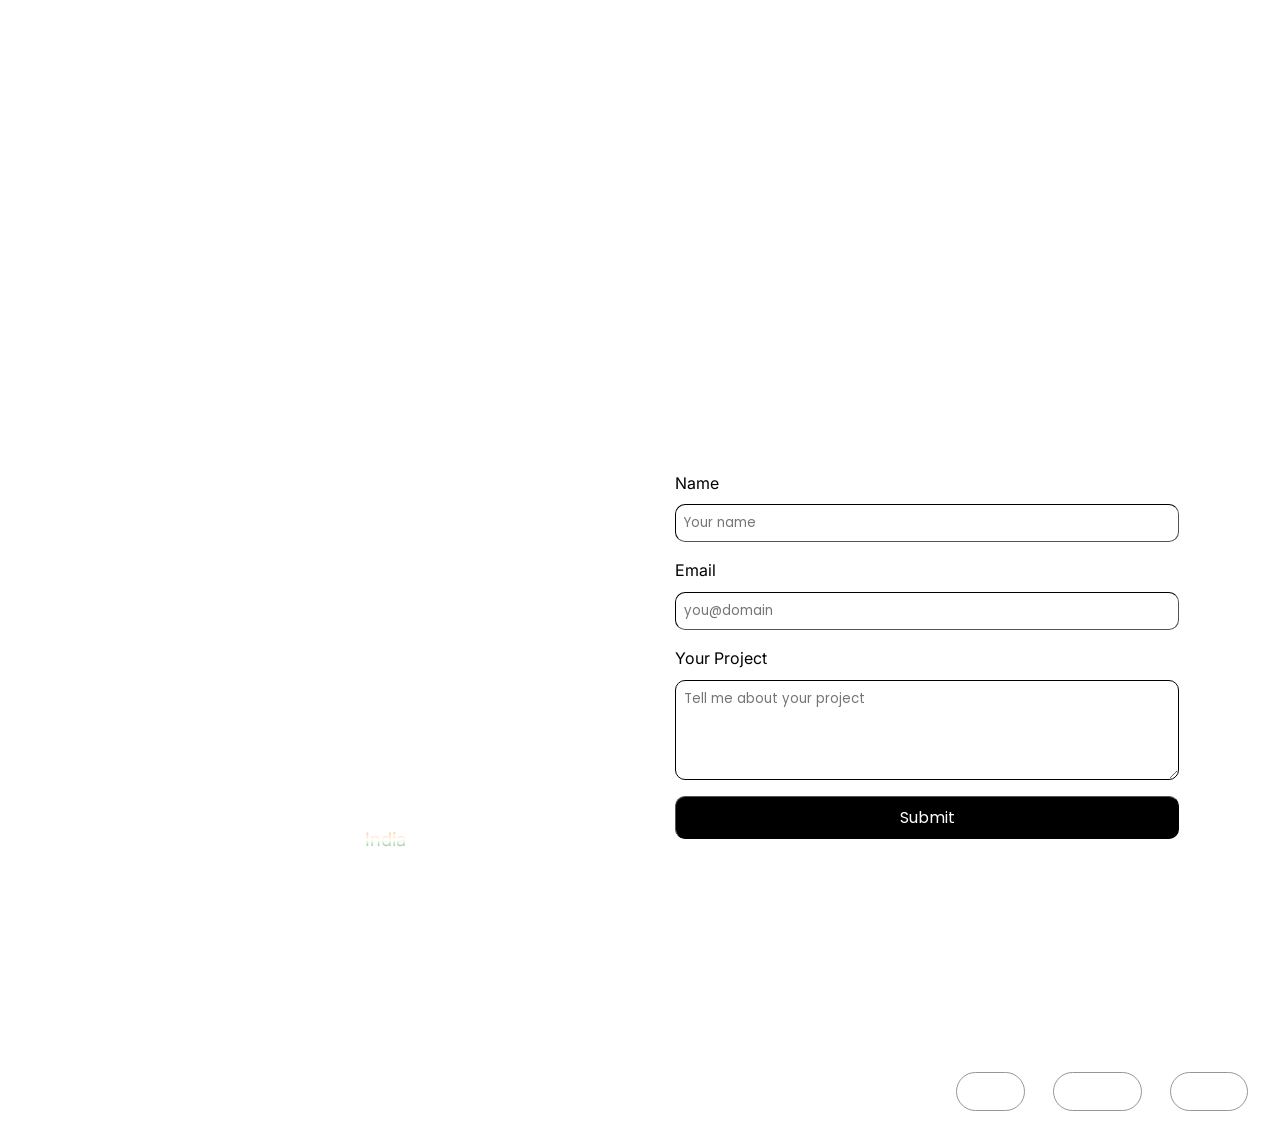
==== commit 5d95101e: "feat: Add Privacy notice for better legality of the website and add a privacy folder, with new inter" ====
--- a/index.html
+++ b/index.html
@@ -24,6 +24,7 @@
   <div>
     <video autoplay loop muted playsinline class="bg-video">
       <source src="assets/portfolio_background_video_3.mp4" type="video/mp4" />
+      <!-- Credits: Background video via Pinterest by Видеофон -->
     </video>
   </div>
   <header>
@@ -365,9 +366,9 @@
   <footer class="hidden-element">
     <div class="footer_division">
       <div class="my_details_footer">
-        <span>Designed and built by Anubhab Pathak</span>
+        <span>© 2026 Designed and built by Anubhab Pathak</span>
         <span>Mohali,Punjab</span>
-        <span><a href="">Privacy</a></span>
+        <span><a href="privacy/privacy.html">Privacy</a></span>
       </div>
       <div class="my_contacts_footer">
         <a href="mailto:anubhab01.aracnade@gmail.com" class="your-existing-button-class" id="GMAIL_BUTTON_ID">
--- a/style.css
+++ b/style.css
@@ -46,10 +46,14 @@
 }
 .Brand_Icon_container a::after {
   content: none;
+  align-items: center;
+}
+.Brand_Icon_container {
+  padding-top: 3px;
 }
 .my_icon {
   width: auto;
-  height: 46px;
+  height: 37px;
   border-radius: 9px;
   transition: transform 0.3s ease;
 }
@@ -413,7 +417,7 @@
   display: flex;
   flex-direction: row;
   justify-content: space-between;
-  width: 50%;
+  width: 57%;
 }
 .my_contacts_footer {
   display: flex;
